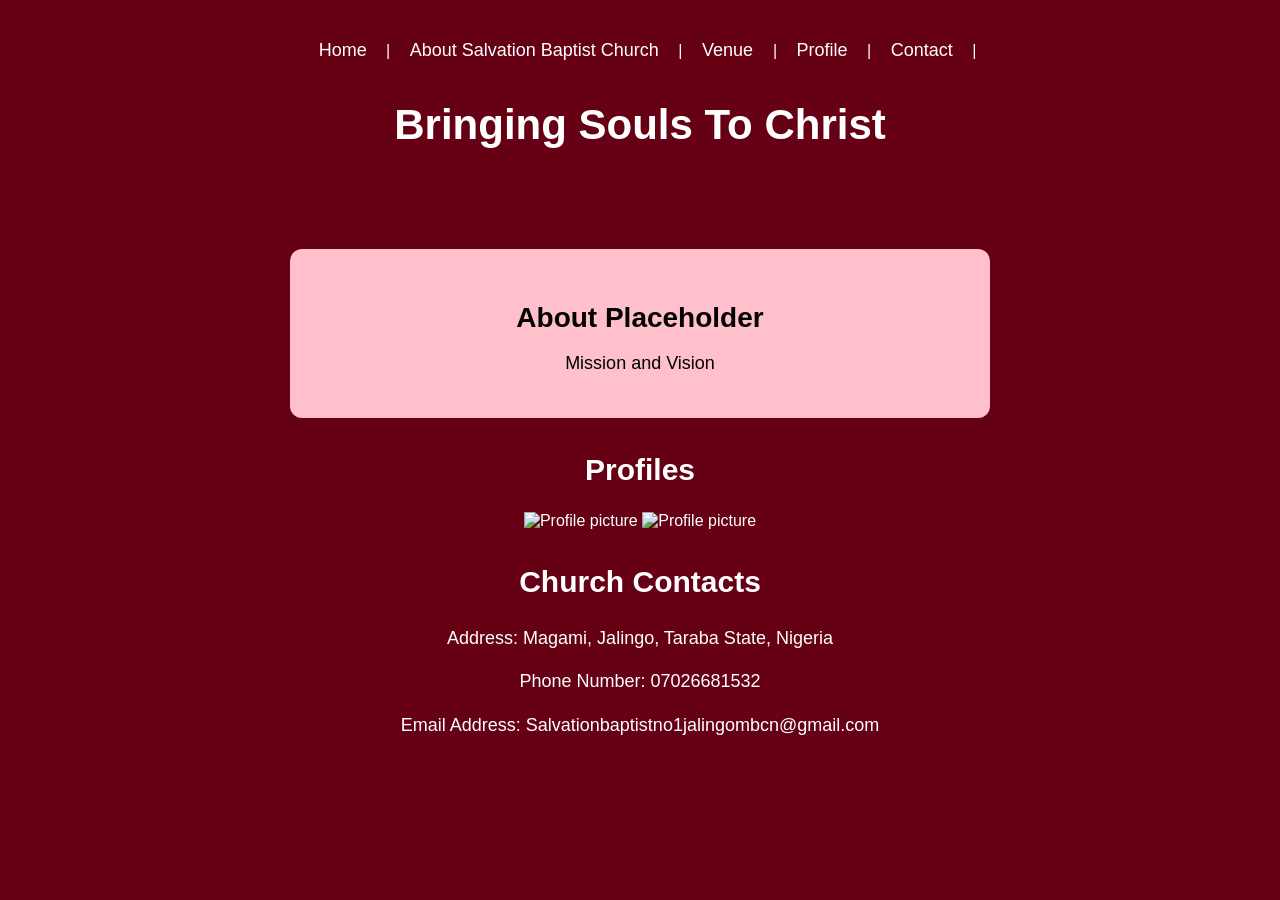
==== index.html @ d56620f2 "css changing CSS style and HTML" ====
<!DOCTYPE html>
<html>
<head>
    <title> Salvation Baptist Church  (MBCN) Jalingo </title>
    <link rel="stylesheet" href="styles.css">
</head>

<body>
    <nav>
        <a href="#">Home</a> |
        <a href="#">About Salvation Baptist Church</a> |
        <a href="#"> Venue </a> |
        <a href="#profiles">Profile</a> |
                <a href="#Contact">Contact</a> |

    </nav>

    <h1> Bringing Souls To Christ</h1>
    <section id="About Salvation Baptist Church">
      <article class="about-card">
        <h3>About  Placeholder </h3>
        <p> Mission and Vision</p>
      </article>



    
    <section id="profiles">
    <h2>Profiles</h2>

    <!-- Your pictures will go here -->
     <img src="church building.jpg" alt="Profile picture">
          <img src="logo.jpg" alt="Profile picture">


</section>

    <script src="scripts.js"></script>
    
<footer>
    <section id="contact">


    <h2>Church Contacts</h2>
    <p>Address: Magami, Jalingo, Taraba State, Nigeria</p>
    <p>Phone Number: 07026681532</p>
    <p>Email Address: Salvationbaptistno1jalingombcn@gmail.com</p>

    </section>
</footer>
</body>
</html>
---- styles.css ----
body {
    font-family: Arial, sans-serif;
    background-color: #650015;
    color: white;
    text-align: center;
    margin: 0;
    padding: 40px;
    transition: background-color 0.3s, color 0.3s;
}

h1 {
    font-size: 42px;
    margin-bottom: 30px;
}

h2 {
    font-size: 30px;
    margin-top: 35px;
}

p {
    font-size: 18px;
    line-height: 1.6;
    max-width: 700px;
    margin: 15px auto;
}

nav {
    margin-bottom: 40px;
}

nav a {
    color: white;
    text-decoration: none;
    margin: 0 15px;
    font-size: 18px;
}

nav a:hover {
    text-decoration: bold;
}



.about-card {
    width: 80%;
    max-width: 700px;
    margin: 30px auto;
    padding: 25px;
    text-align: center;
    border-radius: 12px;
    background-color: #FFC0CB;
color: black;
    box-sizing: border-box;
}

.about-card h3 {
    font-size: 28px;
    margin-bottom: 15px;
}

.about-card p {
    font-size: 18px;
    line-height: 1.6;
}
#About\ Salvation\ Baptist\ Church {
    padding: 40px 20px;
    text-align: center;
}
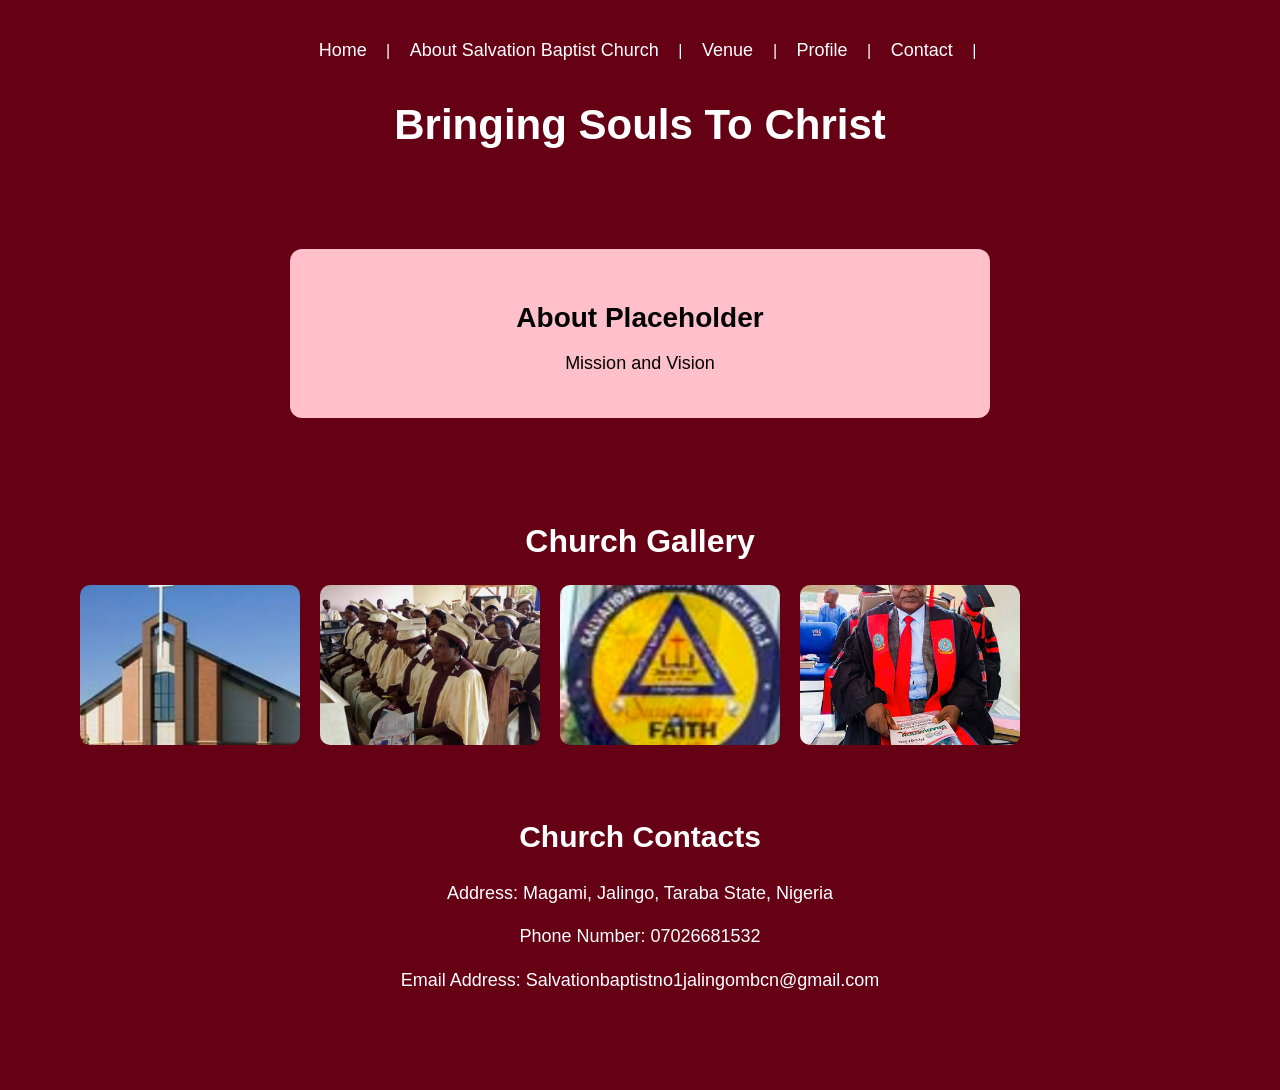
==== commit 33dcbaca: "adding pictures using html css and javascript" ====
--- a/index.html
+++ b/index.html
@@ -25,17 +25,19 @@
 
 
     
-    <section id="profiles">
-    <h2>Profiles</h2>
+<section id="gallery">
+    <h2>Church Gallery</h2>
 
-    <!-- Your pictures will go here -->
-     <img src="church building.jpg" alt="Profile picture">
-          <img src="logo.jpg" alt="Profile picture">
+    <div class="gallery">
+        <img src="church building.jpg" alt="Church Building ">
+        <img src="church.jpg" alt="Church Congregation">
+        <img src="New Project.png" alt="church logo">
+        <img src="images.jpg" alt="Church Pastor">
+    </div>
+</section>   
 
 
-</section>
 
-    <script src="scripts.js"></script>
     
 <footer>
     <section id="contact">
@@ -48,5 +50,12 @@
 
     </section>
 </footer>
+
+<div id="imageModal" class="modal">
+    <span class="close">&times;</span>
+    <img class="modal-content" id="largeImage">
+</div>
+
+<script src="scripts.js"></script>
 </body>
 </html>
--- a/styles.css
+++ b/styles.css
@@ -66,4 +66,67 @@
 #About\ Salvation\ Baptist\ Church {
     padding: 40px 20px;
     text-align: center;
+}
+
+
+
+
+
+#gallery {
+    text-align: center;
+    padding: 40px 20px;
+}
+
+#gallery h2 {
+    font-size: 32px;
+    margin-bottom: 25px;
+}
+
+.gallery {
+    display: flex;
+    justify-content: left;
+    gap: 20px;
+    flex-wrap: wrap;
+}
+
+.gallery img {
+    width: 220px;
+    height: 160px;
+    object-fit: cover;
+    border-radius: 10px;
+    cursor: pointer;
+    transition: transform 0.3s ease;
+}
+
+.gallery img:hover {
+    transform: scale(1.08);
+}
+
+.modal {
+    display: none;
+    position: fixed;
+    z-index: 1000;
+    left: 0;
+    top: 0;
+    width: 100%;
+    height: 100%;
+    background-color: rgba(0, 0, 0, 0.8);
+    text-align: center;
+}
+
+.modal-content {
+    max-width: 80%;
+    max-height: 80%;
+    margin-top: 5%;
+    border-radius: 10px;
+}
+
+.close {
+    position: absolute;
+    top: 20px;
+    right: 35px;
+    color: white;
+    font-size: 40px;
+    font-weight: bold;
+    cursor: pointer;
 }
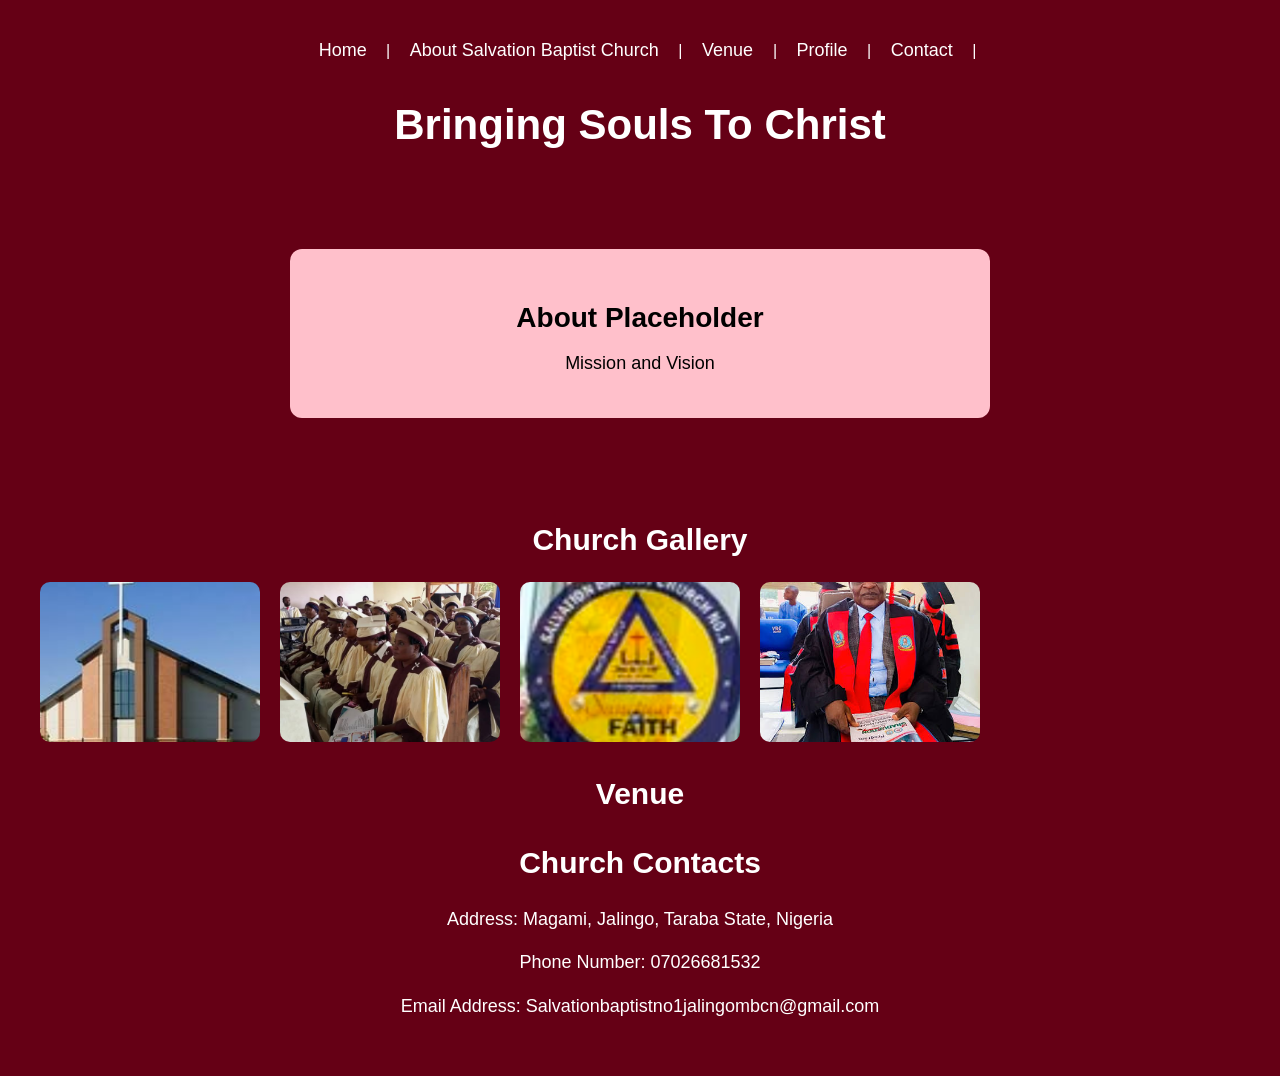
==== commit 47ce023c: "adding buttons forward and backward button" ====
--- a/index.html
+++ b/index.html
@@ -7,10 +7,10 @@
 
 <body>
     <nav>
-        <a href="#">Home</a> |
-        <a href="#">About Salvation Baptist Church</a> |
-        <a href="#"> Venue </a> |
-        <a href="#profiles">Profile</a> |
+        <a href="#Home">Home</a> |
+        <a href="#About Salvation Baptist Chruch">About Salvation Baptist Church</a> |
+        <a href="#Venue"> Venue </a> |
+        <a href="#Profiles">Profile</a> |
                 <a href="#Contact">Contact</a> |
 
     </nav>
@@ -20,12 +20,13 @@
       <article class="about-card">
         <h3>About  Placeholder </h3>
         <p> Mission and Vision</p>
-      </article>
+    </article>
+    </section>
 
 
 
     
-<section id="gallery">
+<section id="Profiles">
     <h2>Church Gallery</h2>
 
     <div class="gallery">
@@ -36,11 +37,15 @@
     </div>
 </section>   
 
+<section id="Venue">
+    <h2>Venue</h2>
+    </section>
+
 
 
     
 <footer>
-    <section id="contact">
+    <section id="Contact">
 
 
     <h2>Church Contacts</h2>
@@ -51,9 +56,16 @@
     </section>
 </footer>
 
+
+
 <div id="imageModal" class="modal">
     <span class="close">&times;</span>
+
+    <button class="prev" id="prevButton">&#10094;</button>
+
     <img class="modal-content" id="largeImage">
+
+    <button class="next" id="nextButton">&#10095;</button>
 </div>
 
 <script src="scripts.js"></script>
--- a/styles.css
+++ b/styles.css
@@ -129,4 +129,71 @@
     font-size: 40px;
     font-weight: bold;
     cursor: pointer;
+}
+
+
+
+
+
+/* Image popup */
+.modal {
+    display: none;
+    position: fixed;
+    z-index: 1000;
+    padding-top: 50px;
+    left: 0;
+    top: 0;
+    width: 100%;
+    height: 100%;
+    background-color: rgba(0, 0, 0, 0.9);
+}
+
+/* Large image inside popup */
+.modal-content {
+    display: block;
+    max-width: 80%;
+    max-height: 80%;
+    margin: auto;
+    margin-top: 40px;
+}
+
+/* Close button */
+.close {
+    position: absolute;
+    top: 20px;
+    right: 35px;
+    color: white;
+    font-size: 40px;
+    font-weight: bold;
+    cursor: pointer;
+}
+
+/* Previous and Next buttons */
+.prev,
+.next {
+    position: absolute;
+    top: 50%;
+    transform: translateY(-50%);
+    background: none;
+    border: none;
+    color: white;
+    font-size: 50px;
+    cursor: pointer;
+    padding: 20px;
+}
+
+/* Previous button */
+.prev {
+    left: 20px;
+}
+
+/* Next button */
+.next {
+    right: 20px;
+}
+
+/* Button hover effect */
+.prev:hover,
+.next:hover {
+    color: #ccc;
 }
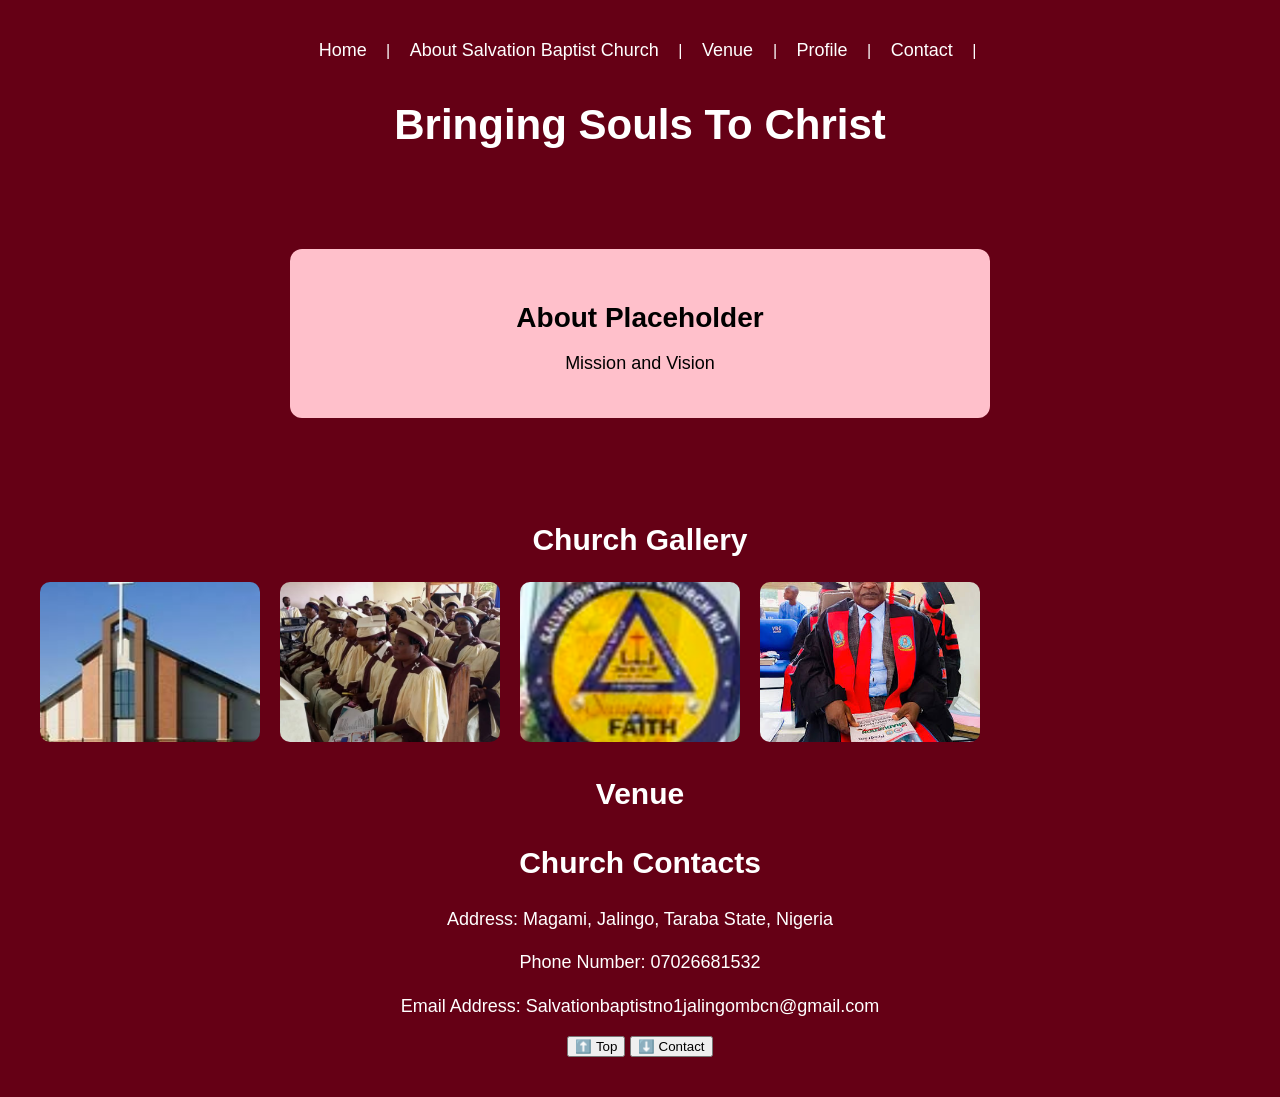
==== commit e1c791b9: "Update index.html" ====
--- a/index.html
+++ b/index.html
@@ -5,7 +5,7 @@
     <link rel="stylesheet" href="styles.css">
 </head>
 
-<body>
+<body id="top">
     <nav>
         <a href="#Home">Home</a> |
         <a href="#About Salvation Baptist Chruch">About Salvation Baptist Church</a> |
@@ -29,12 +29,12 @@
 <section id="Profiles">
     <h2>Church Gallery</h2>
 
-    <div class="gallery">
-        <img src="church building.jpg" alt="Church Building ">
-        <img src="church.jpg" alt="Church Congregation">
-        <img src="New Project.png" alt="church logo">
-        <img src="images.jpg" alt="Church Pastor">
-    </div>
+   <div class="gallery">
+    <img src="church building.jpg" alt="Church Building">
+    <img src="church.jpg" alt="Church Members">
+    <img src="New Project.png" alt="Church Logo">
+    <img src="images.jpg" alt="Church Pastor">
+</div>
 </section>   
 
 <section id="Venue">
@@ -64,10 +64,18 @@
     <button class="prev" id="prevButton">&#10094;</button>
 
     <img class="modal-content" id="largeImage">
+    <p id="imageCaption"></p>
 
     <button class="next" id="nextButton">&#10095;</button>
 </div>
 
+
+<!-- Back to Top button -->
+<button id="backToTop">⬆️ Top</button>
+
+<!-- Go to Contact button -->
+<button id="goToContact">⬇️ Contact</button>
+
 <script src="scripts.js"></script>
 </body>
 </html>
--- a/styles.css
+++ b/styles.css
@@ -196,4 +196,14 @@
 .prev:hover,
 .next:hover {
     color: #ccc;
+}
+
+
+
+
+#imageCaption {
+    color: white;
+    font-size: 20px;
+    margin-top: 15px;
+    font-weight: bold;
 }
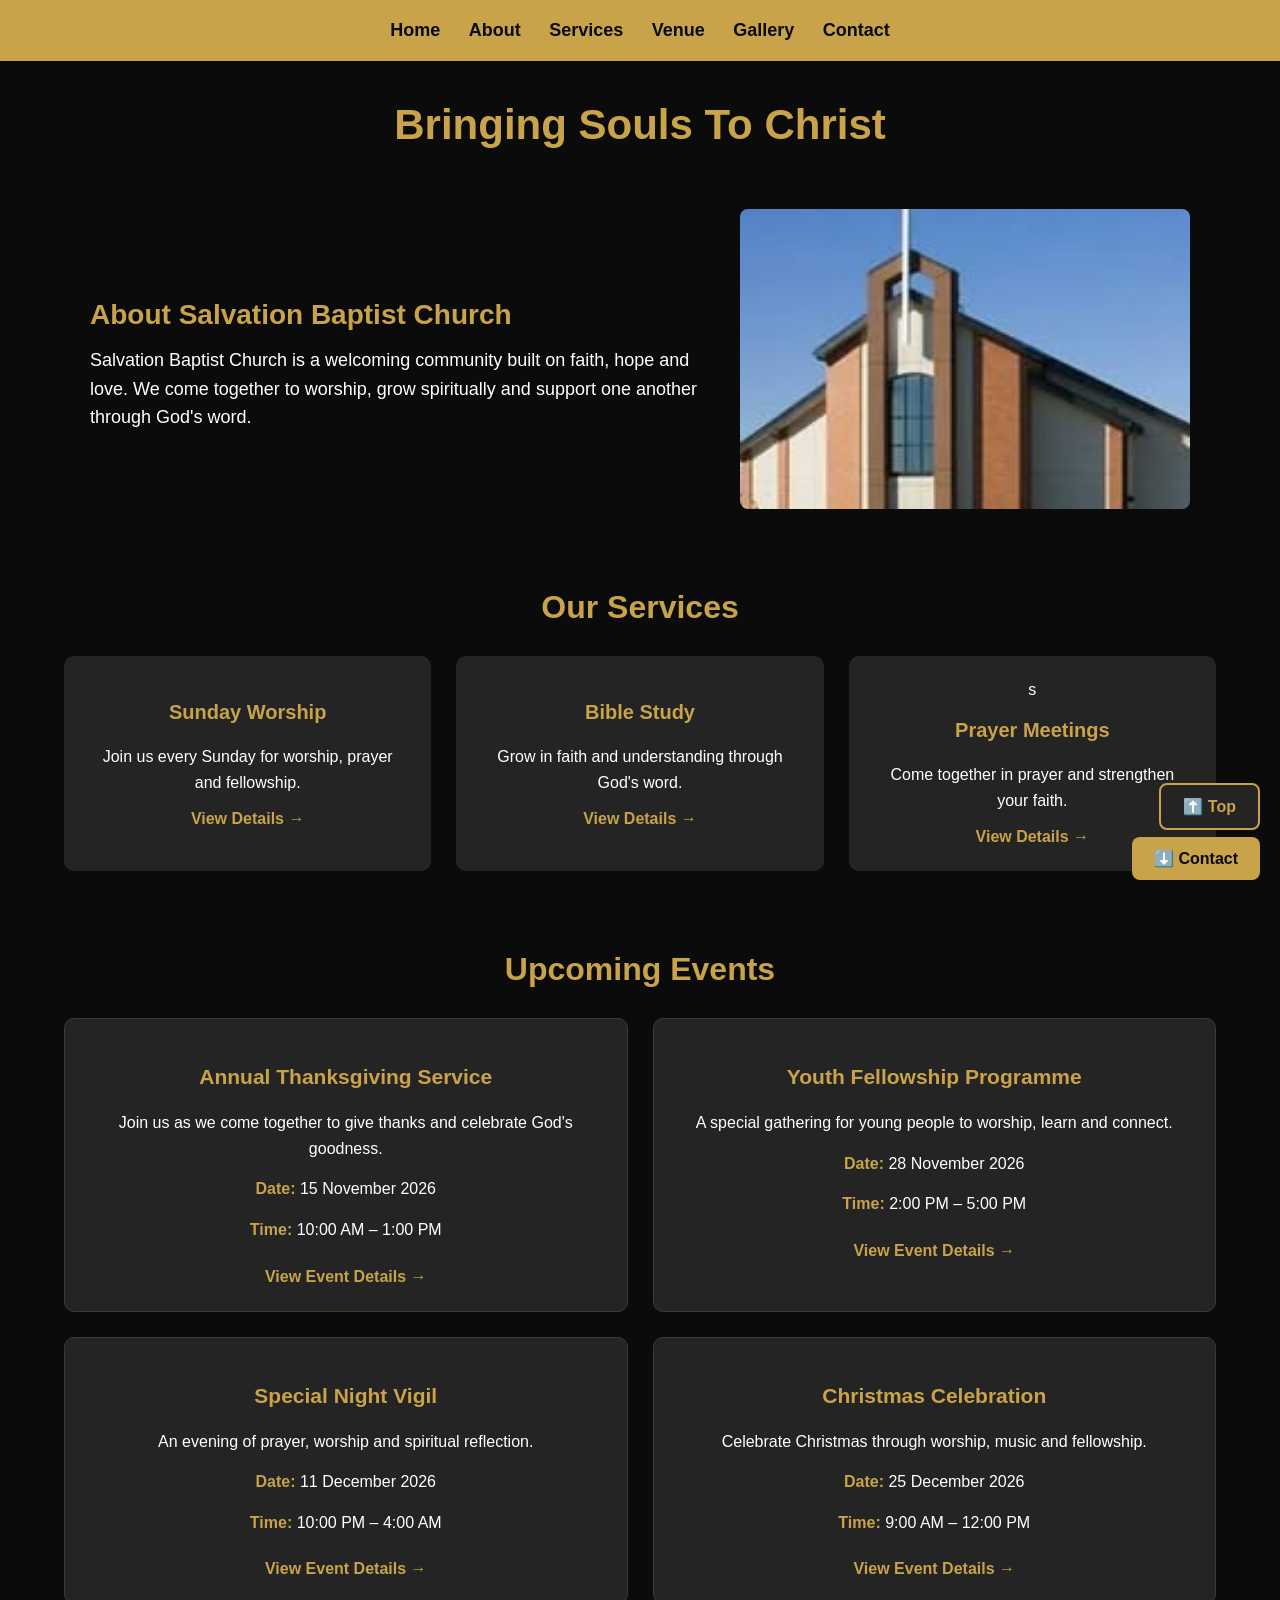
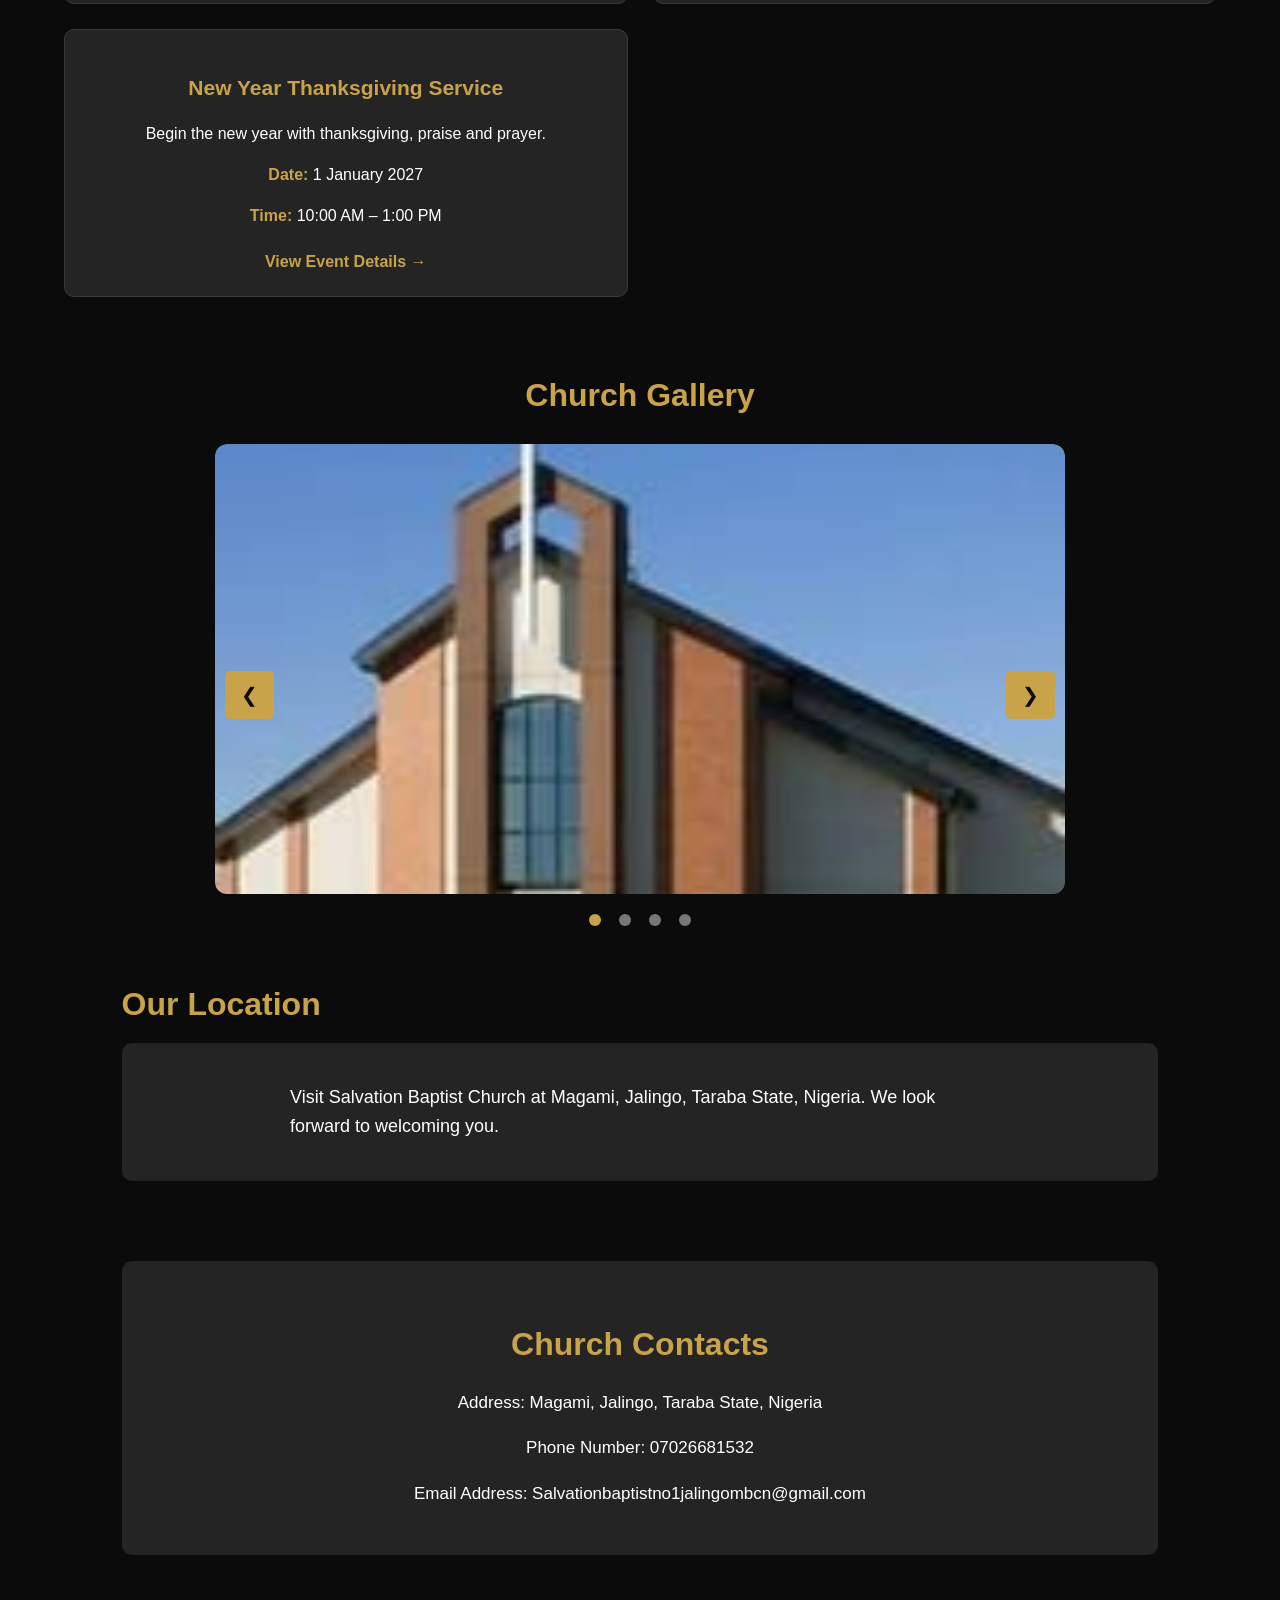
==== commit ed271df3: "all files, finishing touches gallery, service pages and finishing touches" ====
--- a/index.html
+++ b/index.html
@@ -2,44 +2,159 @@
 <html>
 <head>
     <title> Salvation Baptist Church  (MBCN) Jalingo </title>
+    <meta name="viewport" content="width=device-width, initial-scale=1.0">
     <link rel="stylesheet" href="styles.css">
+    <link rel="stylesheet" href="Upcoming-Events.css">
 </head>
 
 <body id="top">
-    <nav>
-        <a href="#Home">Home</a> |
-        <a href="#About Salvation Baptist Chruch">About Salvation Baptist Church</a> |
-        <a href="#Venue"> Venue </a> |
-        <a href="#Profiles">Profile</a> |
-                <a href="#Contact">Contact</a> |
+   
+<nav>
+    <a href="#top">Home</a>
+    <a href="#About-Salvation-Baptist-Church">About</a>
+    <a href="#Services">Services</a>
+    <a href="#Venue">Venue</a>
+    <a href="#Profiles">Gallery</a>
+    <a href="#Contact">Contact</a>
+</nav>
 
-    </nav>
 
     <h1> Bringing Souls To Christ</h1>
-    <section id="About Salvation Baptist Church">
-      <article class="about-card">
-        <h3>About  Placeholder </h3>
-        <p> Mission and Vision</p>
-    </article>
-    </section>
+   
+<section id="About-Salvation-Baptist-Church">
+    <div class="about-container">
+
+        <article class="about-card">
+            <h3>About Salvation Baptist Church</h3>
+
+            <p>
+                Salvation Baptist Church is a welcoming community
+                built on faith, hope and love. We come together to
+                worship, grow spiritually and support one another
+                through God's word.
+            </p>
+        </article>
+
+        <img src="church building.jpg"
+             alt="Salvation Baptist Church building"
+             class="about-image">
+
+    </div>
+</section>
 
 
+<!-- Our Services Section -->
+
+<section id="Services">
+    <h2>Our Services</h2>
+
+    <div class="services-container">
+
+        <a href="service.html" target="_blank" rel="noopener noreferrer" class="service-card">
+            <h3>Sunday Worship</h3>
+            <p>Join us every Sunday for worship, prayer and fellowship.</p>
+            <span>View Details →</span>
+        </a>
+
+       <a href="service.html" target="_blank" rel="noopener noreferrer" class="service-card">
+            <h3>Bible Study</h3>
+            <p>Grow in faith and understanding through God's word.</p>
+            <span>View Details →</span>
+        </a>
+
+       <a href="service.html" target="_blank" rel="noopener noreferrer" class="service-card">s
+            <h3>Prayer Meetings</h3>
+            <p>Come together in prayer and strengthen your faith.</p>
+            <span>View Details →</span>
+        </a>
+
+    </div>
+</section>
+
+
+
+<!-- Upcoming Events Section -->
+<section id="Events">
+
+    <h2>Upcoming Events</h2>
+
+    <div class="events-container">
+
+        <div class="event-card">
+            <h3>Annual Thanksgiving Service</h3>
+            <p>Join us as we come together to give thanks and celebrate God's goodness.</p>
+            <p><strong>Date:</strong> 15 November 2026</p>
+            <p><strong>Time:</strong> 10:00 AM – 1:00 PM</p>
+            <a href="Upcoming-Events.html#annual-thanksgiving" target="_blank">View Event Details →</a>
+        </div>
+
+        <div class="event-card">
+            <h3>Youth Fellowship Programme</h3>
+            <p>A special gathering for young people to worship, learn and connect.</p>
+            <p><strong>Date:</strong> 28 November 2026</p>
+            <p><strong>Time:</strong> 2:00 PM – 5:00 PM</p>
+            <a href="Upcoming-Events.html#youth-fellowship" target="_blank">View Event Details →</a>
+        </div>
+
+        <div class="event-card">
+            <h3>Special Night Vigil</h3>
+            <p>An evening of prayer, worship and spiritual reflection.</p>
+            <p><strong>Date:</strong> 11 December 2026</p>
+            <p><strong>Time:</strong> 10:00 PM – 4:00 AM</p>
+            <a href="Upcoming-Events.html#night-vigil" target="_blank">View Event Details →</a>
+        </div>
+
+        <div class="event-card">
+            <h3>Christmas Celebration</h3>
+            <p>Celebrate Christmas through worship, music and fellowship.</p>
+            <p><strong>Date:</strong> 25 December 2026</p>
+            <p><strong>Time:</strong> 9:00 AM – 12:00 PM</p>
+            <a href="Upcoming-Events.html#christmas" target="_blank">View Event Details →</a>
+        </div>
+
+        <div class="event-card">
+            <h3>New Year Thanksgiving Service</h3>
+            <p>Begin the new year with thanksgiving, praise and prayer.</p>
+            <p><strong>Date:</strong> 1 January 2027</p>
+            <p><strong>Time:</strong> 10:00 AM – 1:00 PM</p>
+            <a href="Upcoming-Events.html#new-year" target="_blank">View Event Details →</a>
+        </div>
+
+    </div>
+
+</section>
 
     
 <section id="Profiles">
     <h2>Church Gallery</h2>
 
-   <div class="gallery">
-    <img src="church building.jpg" alt="Church Building">
-    <img src="church.jpg" alt="Church Members">
-    <img src="New Project.png" alt="Church Logo">
-    <img src="images.jpg" alt="Church Pastor">
-</div>
-</section>   
+<div class="gallery">
+
+    <div class="slides">
+        <img src="church building.jpg" alt="Church Building" class="slide">
+        <img src="church.jpg" alt="Church Members" class="slide">
+        <img src="New Project.png" alt="Church Logo" class="slide">
+        <img src="images.jpg" alt="Church Pastor" class="slide">
+    </div>
+
+    <button class="gallery-prev" id="galleryPrev">&#10094;</button>
+    <button class="gallery-next" id="galleryNext">&#10095;</button>
+
+    <div class="gallery-dots" id="galleryDots"></div>
+
+</div> 
 
 <section id="Venue">
-    <h2>Venue</h2>
-    </section>
+    <h2>Our Location</h2>
+
+    <div class="venue-content">
+        <p>
+            Visit Salvation Baptist Church at
+            Magami, Jalingo, Taraba State, Nigeria.
+            We look forward to welcoming you.
+        </p>
+    </div>
+</section>
 
 
 
--- a/styles.css
+++ b/styles.css
@@ -42,32 +42,31 @@
 
 
 
+
+
 .about-card {
-    width: 80%;
-    max-width: 700px;
-    margin: 30px auto;
+    width: 90%;
+    max-width: 1000px;
+    margin: 60px auto;
     padding: 25px;
-    text-align: center;
-    border-radius: 12px;
-    background-color: #FFC0CB;
-color: black;
+    text-align: left;
+    background-color: transparent;
+    color: #FFFFFF;
+    border-radius: 0;
     box-sizing: border-box;
 }
 
 .about-card h3 {
+    color: #C9A34A;
     font-size: 28px;
     margin-bottom: 15px;
 }
 
 .about-card p {
+    color: #FFFFFF;
     font-size: 18px;
     line-height: 1.6;
 }
-#About\ Salvation\ Baptist\ Church {
-    padding: 40px 20px;
-    text-align: center;
-}
-
 
 
 
@@ -206,4 +205,440 @@
     font-size: 20px;
     margin-top: 15px;
     font-weight: bold;
+}
+
+
+
+
+
+
+
+#backToTop,
+#goToContact {
+    position: fixed;
+    right: 20px;
+    padding: 12px 18px;
+    border: none;
+    border-radius: 25px;
+    cursor: pointer;
+    font-size: 16px;
+    font-weight: bold;
+    z-index: 999;
+}
+
+#backToTop {
+    bottom: 70px;
+}
+
+#goToContact {
+    bottom: 20px;
+}
+
+
+/* Back to Top button */
+#backToTop {
+    background-color: #242424;
+    color: #C9A34A;
+    border: 2px solid #C9A34A;
+    border-radius: 8px;
+    padding: 12px 22px;
+    font-size: 16px;
+    font-weight: bold;
+    cursor: pointer;
+}
+
+#backToTop:hover {
+    background-color: #C9A34A;
+    color: #0B0B0B;
+}
+
+
+/* Contact button */
+#goToContact {
+    background-color: #C9A34A;
+    color: #0B0B0B;
+    border: none;
+    border-radius: 8px;
+    padding: 12px 22px;
+    font-size: 16px;
+    font-weight: bold;
+    cursor: pointer;
+}
+
+#goToContact:hover {
+    background-color: #FFFFFF;
+    color: #0B0B0B;
+}
+
+
+
+/* Premium black and gold theme */
+body {
+    background-color: #0B0B0B;
+    color: #FFFFFF;
+    font-family: Arial, sans-serif;
+    margin: 0;
+    padding: 0;
+}
+
+h1,
+h2,
+h3 {
+    color: #C9A34A;
+}
+
+
+
+
+
+/* Navigation bar */
+nav {
+    background-color: #C9A34A;
+    padding: 20px;
+    text-align: center;
+}
+
+nav a {
+    color: #0B0B0B;
+    text-decoration: none;
+    font-weight: bold;
+    margin: 0 12px;
+}
+
+nav a:hover {
+    color: #FFFFFF;
+}
+
+
+
+
+/* About section layout */
+.about-container {
+    display: flex;
+    align-items: center;
+    justify-content: space-between;
+    gap: 40px;
+    width: 90%;
+    max-width: 1100px;
+    margin: 60px auto;
+}
+
+.about-container .about-card {
+    flex: 1;
+    width: auto;
+    margin: 0;
+    padding: 0;
+}
+
+.about-image {
+    width: 45%;
+    max-width: 450px;
+    height: 300px;
+    object-fit: cover;
+    border-radius: 8px;
+}
+
+
+/* Our Services section */
+#Services {
+    width: 90%;
+    max-width: 1200px;
+    margin: 80px auto;
+}
+
+#Services h2 {
+    color: #C9A34A;
+    font-size: 32px;
+    margin-bottom: 30px;
+}
+
+/* Services layout */
+.services-container {
+    display: flex;
+    gap: 25px;
+    justify-content: space-between;
+}
+
+/* Individual service cards */
+.service-card {
+    background-color: #242424;
+    border-radius: 10px;
+    padding: 25px;
+    flex: 1;
+    min-height: 180px;
+    box-sizing: border-box;
+}
+
+.service-card h3 {
+    color: #C9A34A;
+    font-size: 20px;
+}
+
+.service-card p {
+    color: #FFFFFF;
+    font-size: 16px;
+    line-height: 1.6;
+}
+
+
+
+/* Gallery section */
+#Profiles {
+    width: 90%;
+    max-width: 1200px;
+    margin: 50px auto;
+}
+
+#Profiles h2 {
+    color: #C9A34A;
+    font-size: 32px;
+    margin-bottom: 30px;
+}
+
+/* Gallery grid */
+.gallery {
+    display: grid;
+    grid-template-columns: repeat(3, 1fr);
+    gap: 25px;
+}
+
+/* Gallery images */
+.gallery img {
+    width: 100%;
+    height: 220px;
+    object-fit: cover;
+    border-radius: 8px;
+    cursor: pointer;
+    transition: transform 0.3s ease;
+}
+
+.gallery img:hover {
+    transform: scale(1.04);
+}
+
+
+/* Responsive layout for tablets and phones */
+
+@media (max-width: 768px) {
+
+    /* About section */
+    .about-container {
+        flex-direction: column;
+        align-items: flex-start;
+    }
+
+    .about-image {
+        width: 100%;
+        max-width: 100%;
+    }
+
+    /* Services cards */
+    .services-container {
+        flex-direction: column;
+    }
+
+    /* Gallery */
+    .gallery {
+        grid-template-columns: repeat(2, 1fr);
+    }
+
+}
+
+
+
+/* Venue section */
+#Venue {
+    width: 90%;
+    max-width: 1200px;
+    margin: 40px auto;
+    text-align: left;
+}
+
+#Venue h2 {
+    color: #C9A34A;
+    font-size: 32px;
+    margin-bottom: 20px;
+}
+
+.venue-content {
+    background-color: #242424;
+    padding: 25px;
+    border-radius: 10px;
+}
+
+.venue-content p {
+    color: #FFFFFF;
+    font-size: 18px;
+    line-height: 1.6;
+}
+
+
+/* Contact section */
+#Contact {
+    width: 90%;
+    max-width: 1200px;
+    margin: 80px auto;
+    padding: 30px;
+    box-sizing: border-box;
+    background-color: #242424;
+    border-radius: 10px;
+}
+
+#Contact h2 {
+    color: #C9A34A;
+    font-size: 32px;
+    margin-bottom: 25px;
+}
+
+#Contact p {
+    color: #FFFFFF;
+    font-size: 17px;
+    line-height: 1.8;
+}
+
+
+
+/* Smooth scrolling */
+html {
+    scroll-behavior: smooth;
+}
+
+
+
+/* Remove default hyperlink styling from service cards */
+.service-card {
+    text-decoration: none;
+    color: #FFFFFF;
+    display: block;
+}
+
+.service-card:visited {
+    color: #FFFFFF;
+    text-decoration: none;
+}
+
+.service-card:hover {
+    transform: translateY(-5px);
+    transition: transform 0.3s ease;
+}
+
+.service-card span {
+    color: #C9A34A;
+    text-decoration: none;
+    font-weight: bold;
+}
+
+
+
+
+/* Church Gallery Slideshow */
+
+.gallery {
+    position: relative;
+    width: 90%;
+    max-width: 800px;
+    margin: 30px auto;
+    overflow: hidden;
+    border-radius: 12px;
+}
+
+.slides {
+    display: flex;
+    width: 100%;
+}
+
+.slide {
+    display: none;
+    width: 100%;
+    height: 450px;
+    object-fit: cover;
+}
+
+.slide:first-child {
+    display: block;
+}
+
+.gallery-prev,
+.gallery-next {
+    position: absolute;
+    top: 50%;
+    transform: translateY(-50%);
+    background: #C9A34A;
+    color: #0B0B0B;
+    border: none;
+    padding: 12px 16px;
+    cursor: pointer;
+    font-size: 20px;
+    border-radius: 5px;
+}
+
+.gallery-prev {
+    left: 10px;
+}
+
+.gallery-next {
+    right: 10px;
+}
+
+.gallery-dots {
+    text-align: center;
+    padding: 12px;
+}
+
+.gallery-dots button {
+    width: 12px;
+    height: 12px;
+    margin: 5px;
+    border: none;
+    border-radius: 50%;
+    background: #777;
+    cursor: pointer;
+}
+
+.gallery-dots button.active {
+    background: #C9A34A;
+}
+
+@media (max-width: 600px) {
+    .slide {
+        height: 280px;
+    }
+}
+
+/* Fix Gallery Slideshow Layout */
+
+.gallery {
+    display: block;
+    position: relative;
+    width: 90%;
+    max-width: 850px;
+    margin: 30px auto;
+    overflow: hidden;
+}
+
+.slides {
+    width: 100%;
+    display: block;
+}
+
+.gallery .slide {
+    display: none;
+    width: 100%;
+    height: 450px;
+    object-fit: cover;
+    border-radius: 12px;
+    box-sizing: border-box;
+}
+
+.gallery-dots {
+    display: flex;
+    justify-content: center;
+    align-items: center;
+    width: 100%;
+    padding: 15px 0;
+    gap: 8px;
+}
+
+.gallery-dots button {
+    flex-shrink: 0;
 }
--- a/Upcoming-Events.css
+++ b/Upcoming-Events.css
@@ -0,0 +1,146 @@
+
+/* Upcoming Events Section */
+#Events {
+    width: 90%;
+    max-width: 1200px;
+    margin: 80px auto;
+}
+
+#Events h2 {
+    color: #C9A34A;
+    font-size: 32px;
+    margin-bottom: 30px;
+}
+
+/* Events layout */
+.events-container {
+    display: grid;
+    grid-template-columns: repeat(2, 1fr);
+    gap: 25px;
+}
+
+/* Individual event cards */
+.event-card {
+    background-color: #242424;
+    padding: 25px;
+    border-radius: 10px;
+    box-sizing: border-box;
+    border: 1px solid #3A3A3A;
+}
+
+.event-card h3 {
+    color: #C9A34A;
+    font-size: 21px;
+}
+
+.event-card p {
+    color: #FFFFFF;
+    font-size: 16px;
+    line-height: 1.6;
+}
+
+.event-card strong {
+    color: #C9A34A;
+}
+
+.event-card a {
+    display: inline-block;
+    margin-top: 10px;
+    color: #C9A34A;
+    text-decoration: none;
+    font-weight: bold;
+}
+
+.event-card a:hover {
+    color: #FFFFFF;
+    text-decoration: underline;
+}
+
+/* Responsive layout */
+@media (max-width: 768px) {
+    .events-container {
+        grid-template-columns: 1fr;
+    }
+}
+
+
+
+/* Individual Event Details Page */
+
+body {
+    background-color: #0B0B0B;
+    color: #FFFFFF;
+    font-family: Arial, sans-serif;
+    margin: 0;
+    padding: 0;
+}
+
+/* Navigation */
+nav {
+    background-color: #C9A34A;
+    padding: 20px;
+    text-align: center;
+}
+
+nav a {
+    color: #0B0B0B;
+    text-decoration: none;
+    font-weight: bold;
+    margin: 0 12px;
+}
+
+/* Event page heading */
+.event-header {
+    background-color: #242424;
+    text-align: center;
+    padding: 60px 20px;
+}
+
+.event-header h1 {
+    color: #C9A34A;
+    font-size: 38px;
+}
+
+.event-header p {
+    color: #FFFFFF;
+    font-size: 18px;
+}
+
+/* Event information cards */
+.event-details {
+    background-color: #242424;
+    width: 85%;
+    max-width: 900px;
+    margin: 35px auto;
+    padding: 30px;
+    border-radius: 12px;
+    box-sizing: border-box;
+}
+
+.event-details h2,
+.event-details h3 {
+    color: #C9A34A;
+}
+
+.event-details p,
+.event-details li {
+    color: #FFFFFF;
+    font-size: 17px;
+    line-height: 1.8;
+}
+
+.event-details strong {
+    color: #C9A34A;
+}
+
+/* Mobile layout */
+@media (max-width: 600px) {
+    .event-header h1 {
+        font-size: 28px;
+    }
+
+    .event-details {
+        width: 90%;
+        padding: 20px;
+    }
+}
